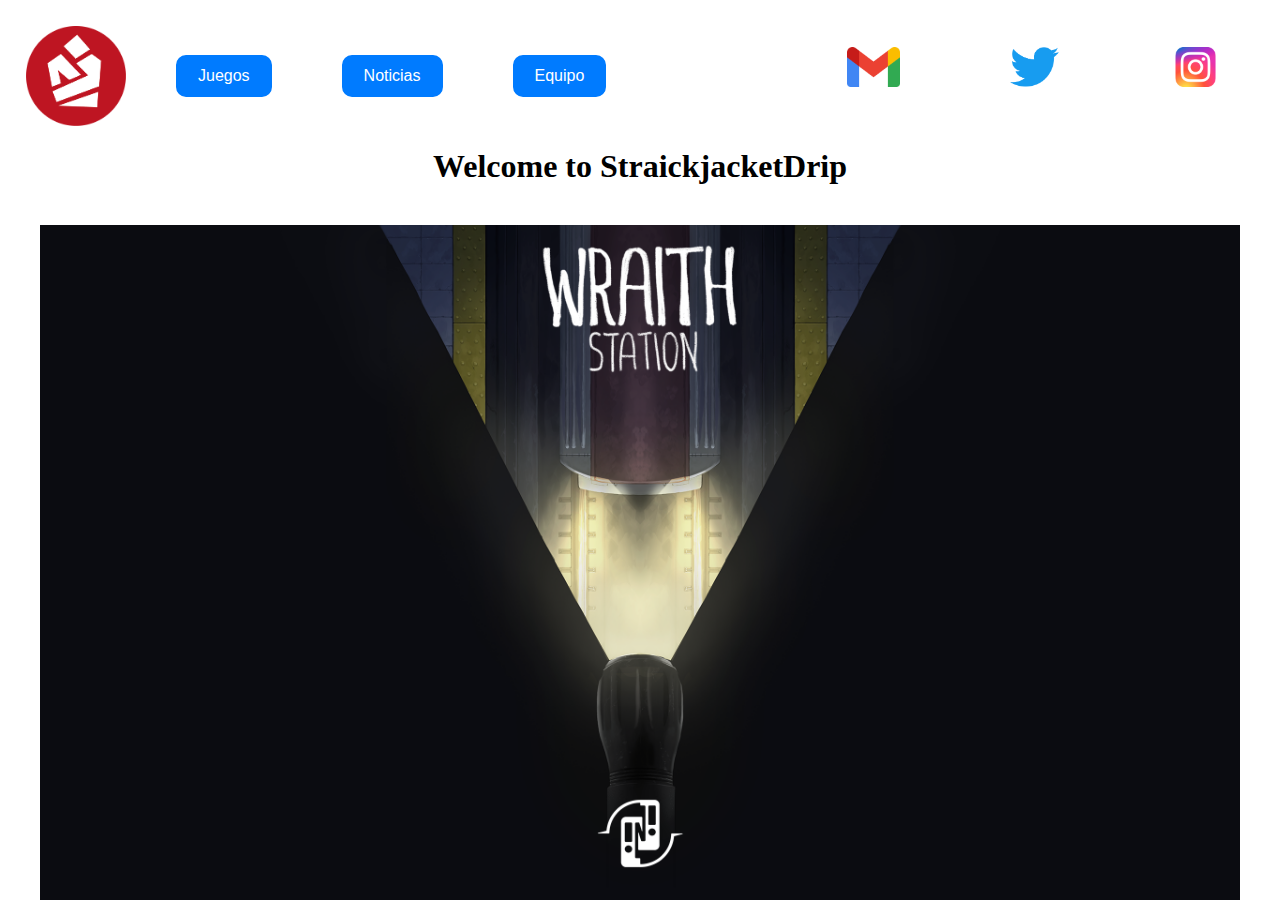
==== index.html @ 7d5943e5 "Colocación_logos" ====
<!DOCTYPE html>
<html lang="en">
<head>

    <meta charset="UTF-8">
    <meta name="viewport" content="width=device-width, initial-scale=1.0">
    <title>StraickjacketDrip</title>
    <link rel="stylesheet" href="style.css">
</head>
<body>

    <div class="contenedor">
        <img src="img/LOGO.png" alt="img_Logo" class="LOGO">
        <div class="botones">
                <a href="juegos.html">
                    <button class="buton" onclick="">
                        Juegos
                    </button>
                </a>
                <a href="noticias.html">
                    <button class="buton" onclick="">
                        Noticias
                    </button>
                </a>
                <a href="equipo.html">
                    <button class="buton" onclick="">
                        Equipo
                    </button>
                </a>
                
        </div>
    </div>

    <div class="Contacto">
        <img src="img/gmail.png" alt="gmail" class="Gmail">

        <img src="img/twiter.png" alt="twiter" class="Twiter">

        <img src="img/insta.png" alt="insta" class="Insta">

    </div>

    <header class="h1">

        <h1>Welcome to StraickjacketDrip</h1>

    </header>

    <br>

    <div class="contenedor2">
        <img src="img/portada_estación_horizontal_wraith.png" alt="img_metro" class="img_metro">
    </div>

      
    

</body>

<footer>

</footer>
</html>
---- style.css ----
.h1 {
    
    display: flex;
    justify-content: center;
    align-items: center;   
}

.contenedor { 
    display: flex;               
    justify-content: left;  
    margin-top: 25px;
    margin-left: 18px;   
    align-items: center;         
    /* height: 100vh;        */
    flex-direction: row;      
}

.LOGO {
    margin-right: 20px;          
    width: 100px;                
    height: auto;  
}

.botones {
    display: flex;
    gap: 10px;
}

.buton {
    padding: 10px 20px;      
    margin: 30px;            
    border: 2px solid #007BFF; 
    background-color: #007BFF; 
    color: white;            
    font-size: 16px;         
    cursor: pointer;        
    border-radius: 10px;    
}

.buton:hover {
    background-color: #0056b3; 
}

@media (max-width: 768px) {
  .contenedor {
        flex-direction: column;     
       text-align: center;     
}    }


.contenedor2 {
    width: 100%;        
    max-width: 1200px;  
    margin: 0 auto;     
}

.img_metro {
    width: 100%;     
    height: auto;   
    display: block;
}

.Gmail {
    height: 40px;
    padding: 10px 20px;      
    margin: 30px;   
    display: flex;
    gap: 10px;
    transition: 0.3s ease;
}

.Gmail:hover {
    transform: scale(1.2);
}

.Twiter {
    height: 40px;
    padding: 10px 20px;      
    margin: 30px;   
    display: flex;
    gap: 10px;
    transition: 0.3s ease;
}

.Twiter:hover {
    transform: scale(1.2);
}

.Insta {
    height: 40px;
    padding: 10px 20px;      
    margin: 30px;   
    display: flex;
    gap: 10px;
    transition: 0.3s ease;
}

.Insta:hover {
    transform: scale(1.2);
}

.Contacto {
    display: flex;
    align-items: flex-end;
    justify-content: flex-end;
    display: flex;
    gap: 10px;
    margin-top: -120px;
}
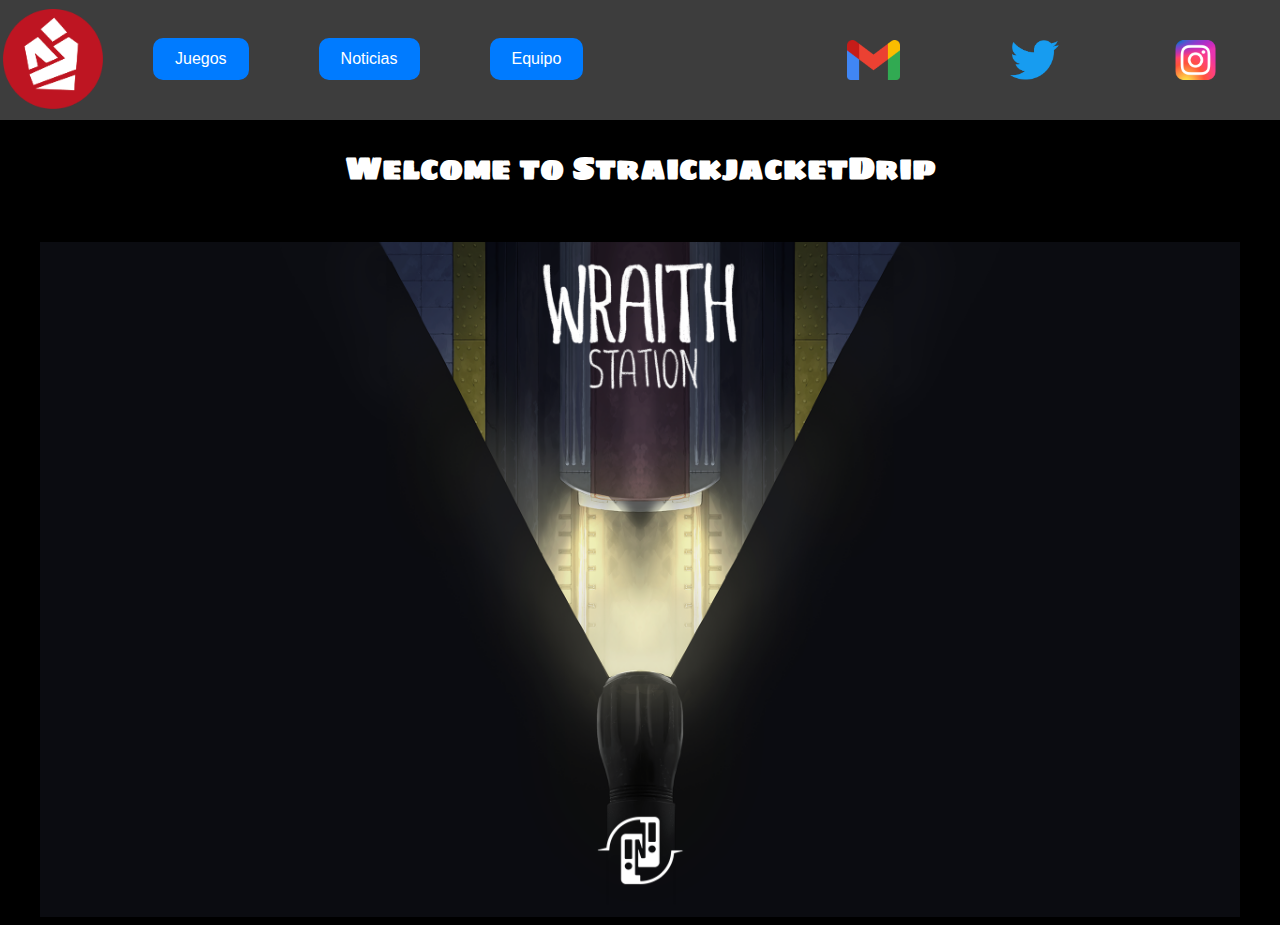
==== commit c91238ff: "links, letra y boxes hechas" ====
--- a/index.html
+++ b/index.html
@@ -6,6 +6,15 @@
     <meta name="viewport" content="width=device-width, initial-scale=1.0">
     <title>StraickjacketDrip</title>
     <link rel="stylesheet" href="style.css">
+    <link rel="preconnect" href="https://fonts.googleapis.com">
+    <link rel="preconnect" href="https://fonts.gstatic.com" crossorigin>
+    <link href="https://fonts.googleapis.com/css2?family=Sigmar+One&display=swap" rel="stylesheet">
+    <style>
+        body {
+          background-color: black; /* Color de fondo */
+          font-family: "Sigmar One", sans-serif; /*Fuente para el texto */
+        }
+    </style>
 </head>
 <body>
 
@@ -32,13 +41,20 @@
     </div>
 
     <div class="Contacto">
-        <img src="img/gmail.png" alt="gmail" class="Gmail">
+        <a href="mailto:straitjacketdrip@gmail.com">
+        <img src="img/gmail.png" alt="gmail" class="Gmail" onclick="">
+        </a>
 
+        <a href="https://x.com/StraitjacketDrp?t=EwO62Y_aSPsbuuld5LNlLQ&s=09">
         <img src="img/twiter.png" alt="twiter" class="Twiter">
+        </a>
 
+        <a href="https://www.instagram.com/straitjacket_drip?igsh=Y2h1bWs4M2ZpMmI=">
         <img src="img/insta.png" alt="insta" class="Insta">
+        </a>
+    </div>
 
-    </div>
+    
 
     <header class="h1">
 
@@ -52,7 +68,6 @@
         <img src="img/portada_estación_horizontal_wraith.png" alt="img_metro" class="img_metro">
     </div>
 
-      
     
 
 </body>
--- a/style.css
+++ b/style.css
@@ -1,15 +1,19 @@
 .h1 {
-    
+    color: white; /* Color del texto */
     display: flex;
     justify-content: center;
     align-items: center;   
 }
 
 .contenedor { 
+    background-color: rgb(61, 61, 61); /* Color de fondo */
+    padding: 10px; /* Espaciado interno */
+    text-align: center; /* Centra el contenido */
     display: flex;               
     justify-content: left;  
-    margin-top: 25px;
-    margin-left: 18px;   
+    margin-top: -10px;
+    margin-left: -15px;
+    margin-right: -15px;
     align-items: center;         
     /* height: 100vh;        */
     flex-direction: row;      
@@ -108,3 +112,30 @@
     margin-top: -120px;
 }
 
+
+.team {
+    display: flex;
+    justify-content: center;
+    max-width: 100%;
+    min-width: 100%;
+    
+}
+
+.perfiles {
+    display: flex;
+    justify-content: space-between;
+    align-items: center;
+    margin-top: 120px;
+    max-width: 100%;
+    min-width: 100%;
+}
+
+.nombres {
+    display: flex;
+    justify-content: space-between;
+    align-items: center;
+    margin-top: 0px;
+    max-width: 100%;
+    min-width: 100%;
+}
+
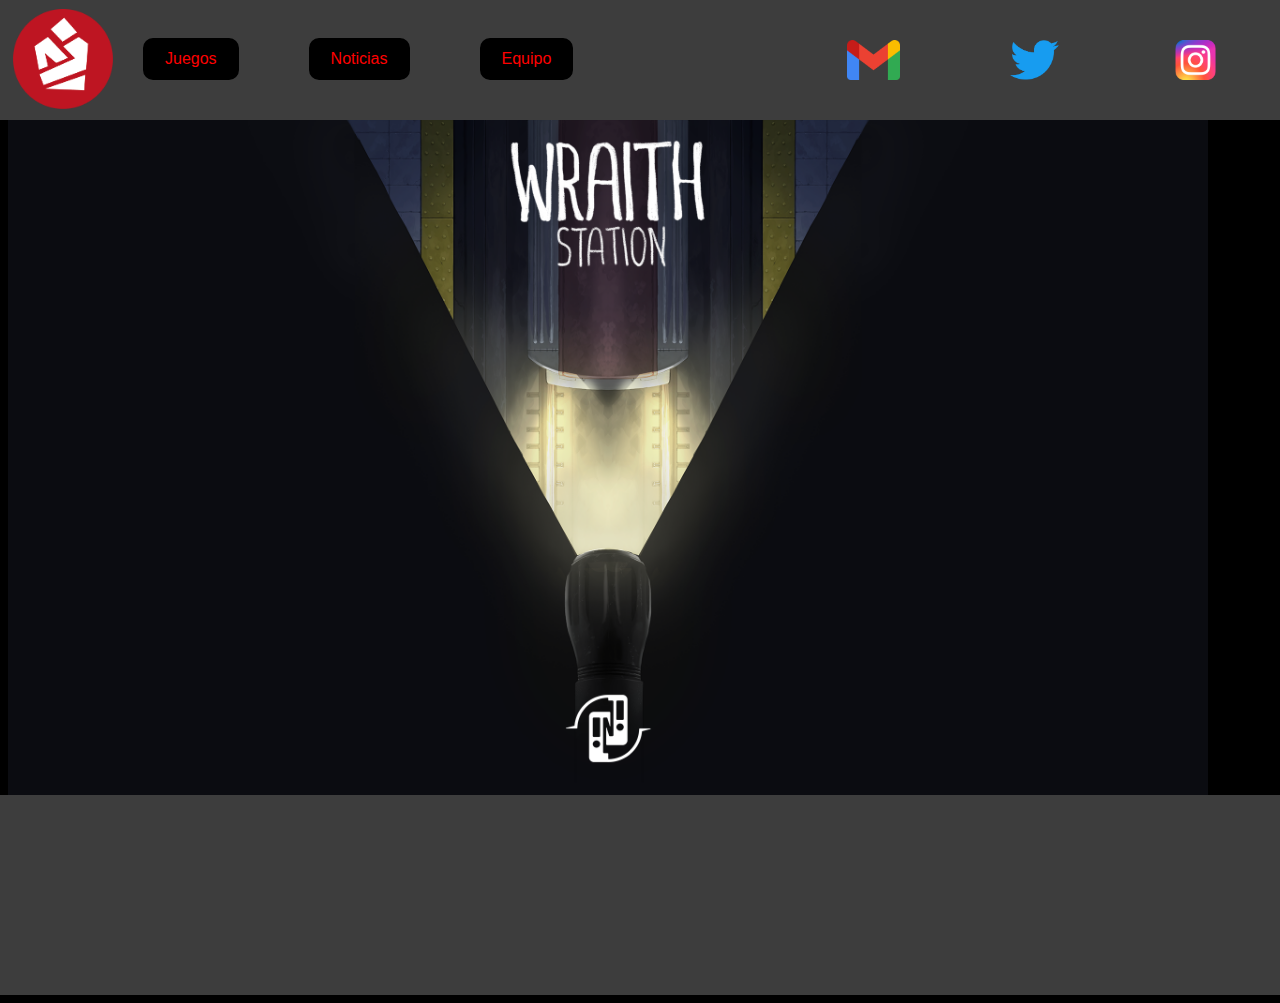
==== commit 2a819d71: "felxbox  contenidos varios" ====
--- a/index.html
+++ b/index.html
@@ -9,6 +9,8 @@
     <link rel="preconnect" href="https://fonts.googleapis.com">
     <link rel="preconnect" href="https://fonts.gstatic.com" crossorigin>
     <link href="https://fonts.googleapis.com/css2?family=Sigmar+One&display=swap" rel="stylesheet">
+    <link href="https://fonts.googleapis.com/css2?family=Oswald:wght@200..700&family=Sigmar+One&display=swap" rel="stylesheet">
+    
     <style>
         body {
           background-color: black; /* Color de fondo */
@@ -22,17 +24,17 @@
         <img src="img/LOGO.png" alt="img_Logo" class="LOGO">
         <div class="botones">
                 <a href="juegos.html">
-                    <button class="buton" onclick="">
+                    <button class="button" onclick="">
                         Juegos
                     </button>
                 </a>
                 <a href="noticias.html">
-                    <button class="buton" onclick="">
+                    <button class="button" onclick="">
                         Noticias
                     </button>
                 </a>
                 <a href="equipo.html">
-                    <button class="buton" onclick="">
+                    <button class="button" onclick="">
                         Equipo
                     </button>
                 </a>
@@ -46,11 +48,11 @@
         </a>
 
         <a href="https://x.com/StraitjacketDrp?t=EwO62Y_aSPsbuuld5LNlLQ&s=09">
-        <img src="img/twiter.png" alt="twiter" class="Twiter">
+        <img src="img/twiter.png" alt="twitter" class="Twitter">
         </a>
 
         <a href="https://www.instagram.com/straitjacket_drip?igsh=Y2h1bWs4M2ZpMmI=">
-        <img src="img/insta.png" alt="insta" class="Insta">
+        <img src="img/insta.png" alt="insta" class="Instagram">
         </a>
     </div>
 
@@ -58,7 +60,7 @@
 
     <header class="h1">
 
-        <h1>Welcome to StraickjacketDrip</h1>
+        <!-- <h1>Welcome to StraickjacketDrip</h1> -->
 
     </header>
 
@@ -72,7 +74,13 @@
 
 </body>
 
-<footer>
-
+<footer class="contenedor3">
+    <!-- <div class="botones">
+        <a href="newsletter.html">
+            <button class="buttonf" onclick="">
+                Suscríbete a nuestra newsletter para no perderte ninguna novedad
+            </button>
+        </a>
+    </div> -->
 </footer>
 </html>--- a/style.css
+++ b/style.css
@@ -20,7 +20,7 @@
 }
 
 .LOGO {
-    margin-right: 20px;          
+    margin-left: 10px;          
     width: 100px;                
     height: auto;  
 }
@@ -30,38 +30,44 @@
     gap: 10px;
 }
 
-.buton {
+.button {
     padding: 10px 20px;      
     margin: 30px;            
-    border: 2px solid #007BFF; 
-    background-color: #007BFF; 
-    color: white;            
+    border: 2px solid black; 
+    background-color: black; 
+    color: red;            
     font-size: 16px;         
     cursor: pointer;        
-    border-radius: 10px;    
+    border-radius: 10px; 
+    /* font-family: ;    */
 }
 
-.buton:hover {
-    background-color: #0056b3; 
+.button:hover {
+    color: white;            
+    background-color: rgb(172, 19, 19);
+    border: 2px solid rgb(172, 19, 19); 
+    border-radius: 10px; 
 }
 
 @media (max-width: 768px) {
   .contenedor {
         flex-direction: column;     
        text-align: center;     
-}    }
-
+    }
+}
 
 .contenedor2 {
     width: 100%;        
-    max-width: 1200px;  
-    margin: 0 auto;     
+    max-width: 1200px;
+    height: 100%;
+    /* margin: 0 auto; */
 }
 
 .img_metro {
-    width: 100%;     
-    height: auto;   
-    display: block;
+    max-width: 100%;
+    margin-top: -26px;
+
+    display: flex;
 }
 
 .Gmail {
@@ -77,7 +83,7 @@
     transform: scale(1.2);
 }
 
-.Twiter {
+.Twitter {
     height: 40px;
     padding: 10px 20px;      
     margin: 30px;   
@@ -86,11 +92,11 @@
     transition: 0.3s ease;
 }
 
-.Twiter:hover {
+.Twitter:hover {
     transform: scale(1.2);
 }
 
-.Insta {
+.Instagram {
     height: 40px;
     padding: 10px 20px;      
     margin: 30px;   
@@ -99,9 +105,38 @@
     transition: 0.3s ease;
 }
 
-.Insta:hover {
+.Instagram:hover {
     transform: scale(1.2);
 }
+
+.contenedor3 {
+    background-color: rgb(61, 61, 61);
+    color: #fff; /* Texto blanco */
+    text-align: center; /* Centra el texto */
+    padding: 100px; /* Espaciado interno */
+    margin-left: -10px;
+    margin-right: -10px;
+    box-shadow: 0 -4px 6px rgba(0, 0, 0, 0.1); /* Sombra en la parte superior */
+  }
+
+  /* .buttonf {
+    padding: 10px 20px;      
+    margin: 30px;            
+    border: 2px solid black; 
+    background-color: black; 
+    color: red;            
+    font-size: 16px;         
+    cursor: pointer;        
+    border-radius: 10px; 
+    font-family: ;
+  }
+  
+  .button:hover {
+    color: white;            
+    background-color: rgb(172, 19, 19);
+    border: 2px solid rgb(172, 19, 19); 
+    border-radius: 10px; 
+} */
 
 .Contacto {
     display: flex;
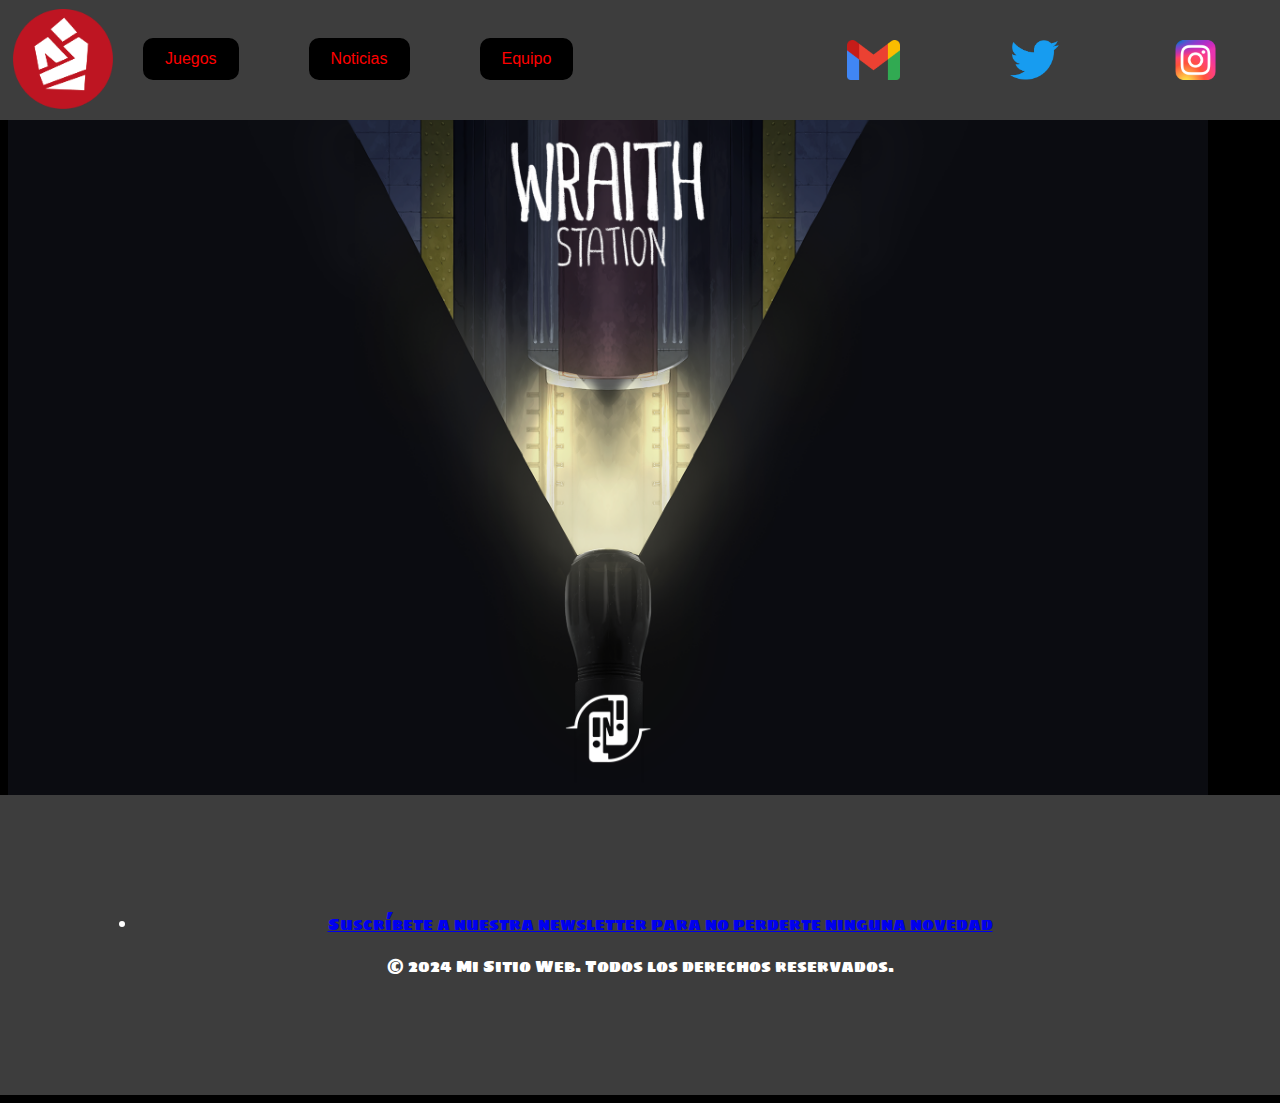
==== commit 7f5577c3: "footer y formularios" ====
--- a/index.html
+++ b/index.html
@@ -82,5 +82,11 @@
             </button>
         </a>
     </div> -->
+      <nav>
+        <ul class="footer-links">
+          <li><a href="newsletter.html" alt="newsletter" class="Newsletter">Suscríbete a nuestra newsletter para no perderte ninguna novedad</a></li>
+        </ul>
+      </nav>
+      <p>© 2024 Mi Sitio Web. Todos los derechos reservados.</p>
 </footer>
 </html>--- a/style.css
+++ b/style.css
@@ -138,6 +138,14 @@
     border-radius: 10px; 
 } */
 
+.newsletter {
+
+}
+
+.Newsletter {
+
+}
+
 .Contacto {
     display: flex;
     align-items: flex-end;
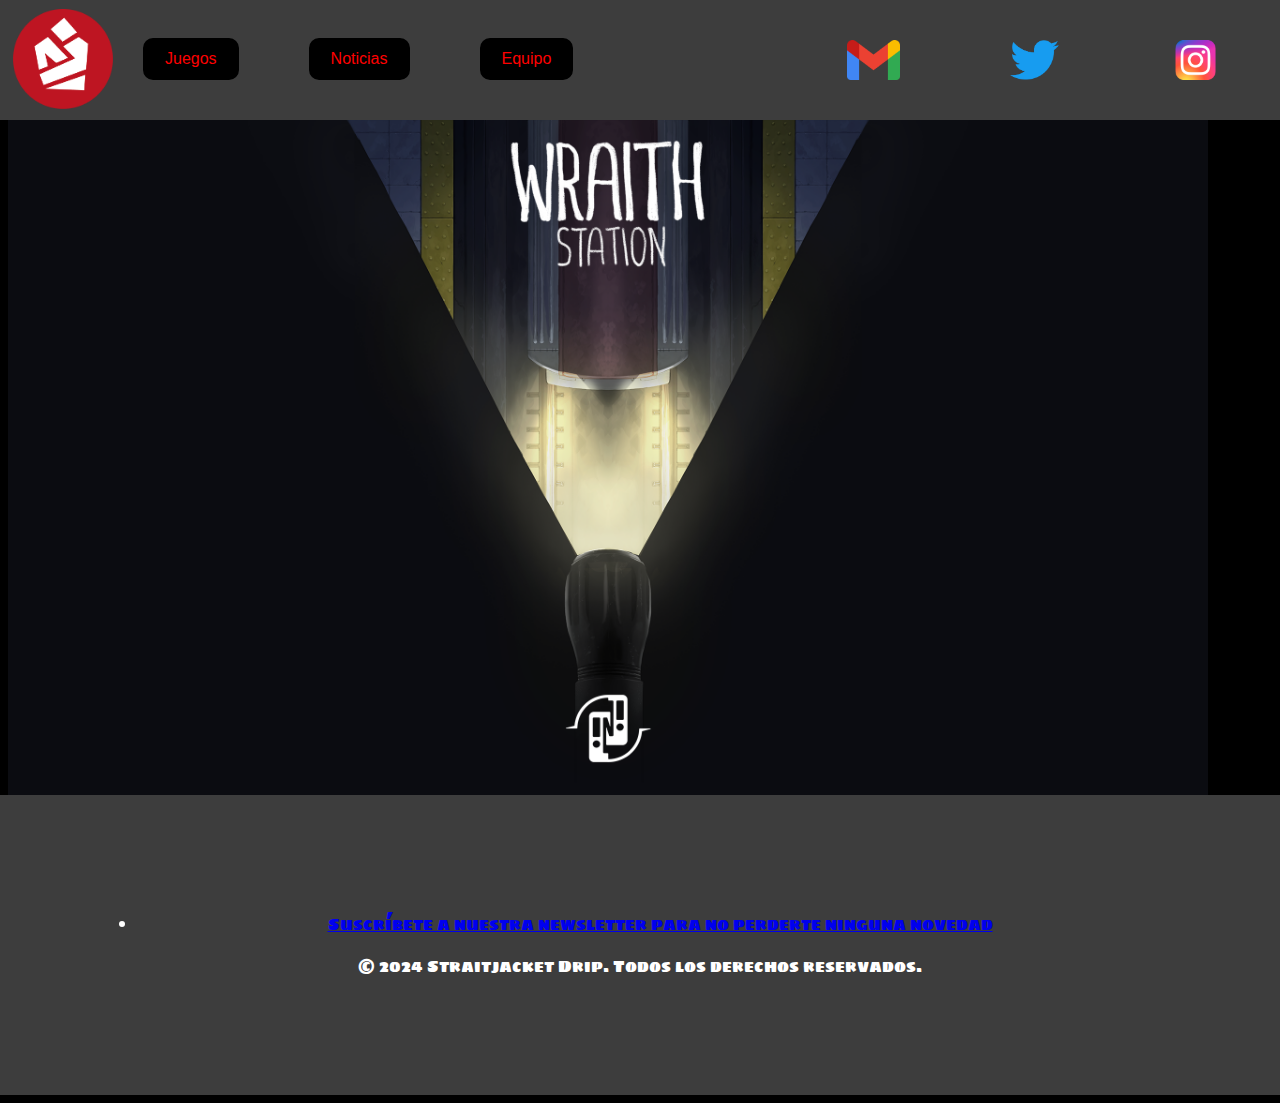
==== commit 368bc2c2: "correcciones diseño y tipografías" ====
--- a/index.html
+++ b/index.html
@@ -87,6 +87,6 @@
           <li><a href="newsletter.html" alt="newsletter" class="Newsletter">Suscríbete a nuestra newsletter para no perderte ninguna novedad</a></li>
         </ul>
       </nav>
-      <p>© 2024 Mi Sitio Web. Todos los derechos reservados.</p>
+      <p>© 2024 Straitjacket Drip. Todos los derechos reservados.</p>
 </footer>
 </html>--- a/style.css
+++ b/style.css
@@ -111,7 +111,7 @@
 
 .contenedor3 {
     background-color: rgb(61, 61, 61);
-    color: #fff; /* Texto blanco */
+    color: #fff;
     text-align: center; /* Centra el texto */
     padding: 100px; /* Espaciado interno */
     margin-left: -10px;
@@ -139,11 +139,15 @@
 } */
 
 .newsletter {
-
-}
-
-.Newsletter {
-
+    padding: 10px 20px;      
+    margin: 30px;                      
+    font-size: 16px;         
+    cursor: pointer;        
+    border-radius: 10px;
+}
+
+.newsletter.hover {
+    border-radius: 10px; 
 }
 
 .Contacto {
@@ -161,7 +165,6 @@
     justify-content: center;
     max-width: 100%;
     min-width: 100%;
-    
 }
 
 .perfiles {
@@ -182,3 +185,16 @@
     min-width: 100%;
 }
 
+.games {
+    display: flex;
+    justify-content: center;
+    max-width: 100%;
+    min-width: 100%;
+}
+
+.news {
+    display: flex;
+    justify-content: center;
+    max-width: 100%;
+    min-width: 100%;
+}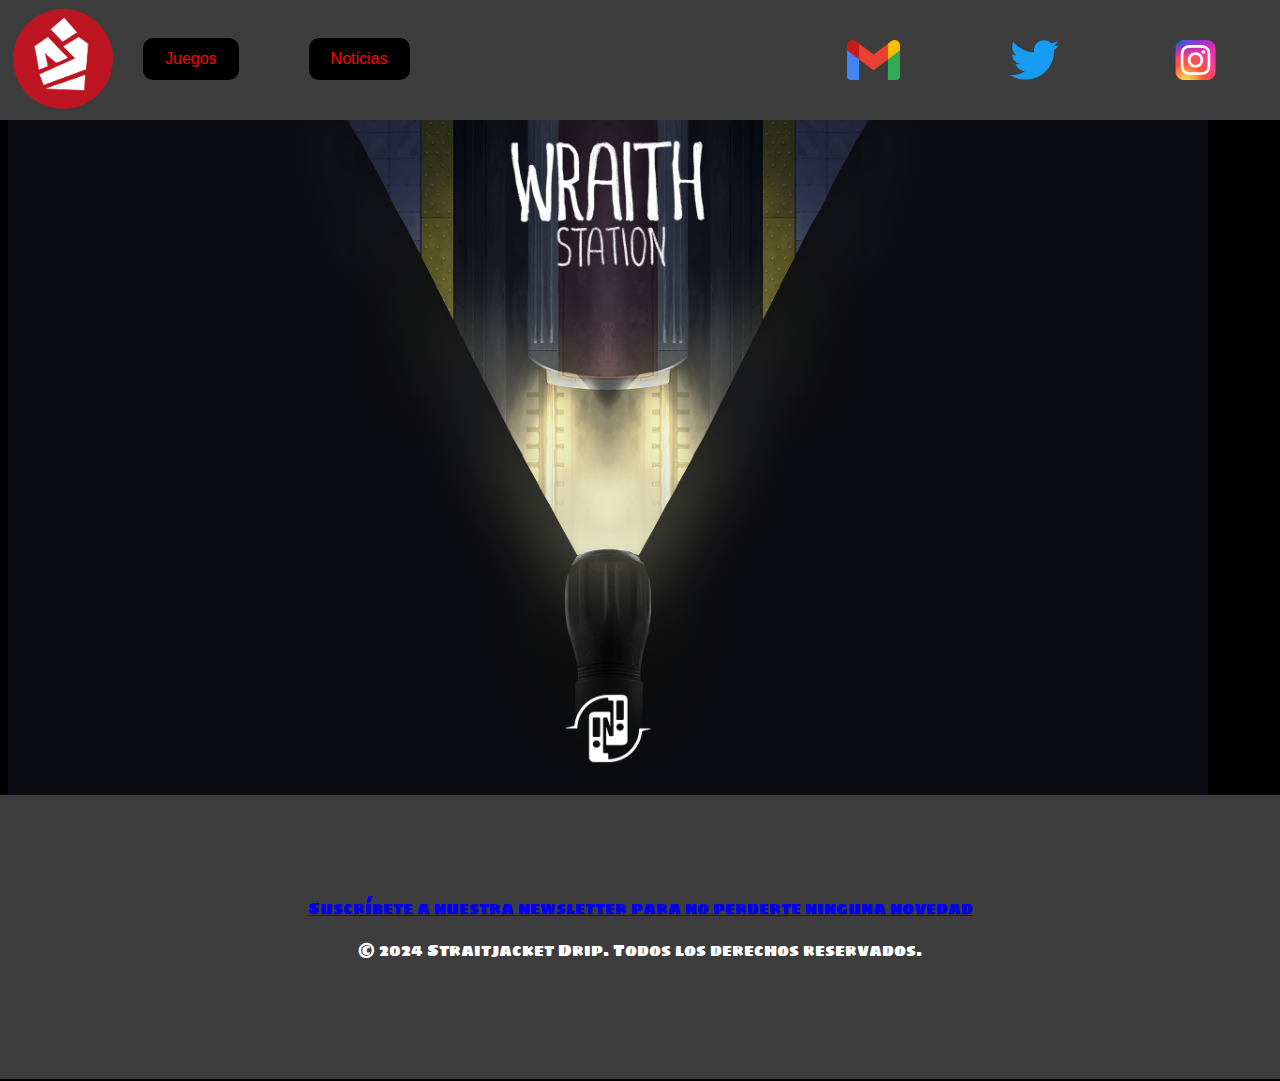
==== commit e1f57cc2: "nuevos ajustes y caratulas" ====
--- a/index.html
+++ b/index.html
@@ -32,13 +32,7 @@
                     <button class="button" onclick="">
                         Noticias
                     </button>
-                </a>
-                <a href="equipo.html">
-                    <button class="button" onclick="">
-                        Equipo
-                    </button>
-                </a>
-                
+                </a>             
         </div>
     </div>
 
@@ -56,11 +50,8 @@
         </a>
     </div>
 
-    
 
     <header class="h1">
-
-        <!-- <h1>Welcome to StraickjacketDrip</h1> -->
 
     </header>
 
@@ -70,22 +61,11 @@
         <img src="img/portada_estación_horizontal_wraith.png" alt="img_metro" class="img_metro">
     </div>
 
-    
-
 </body>
 
 <footer class="contenedor3">
-    <!-- <div class="botones">
-        <a href="newsletter.html">
-            <button class="buttonf" onclick="">
-                Suscríbete a nuestra newsletter para no perderte ninguna novedad
-            </button>
-        </a>
-    </div> -->
       <nav>
-        <ul class="footer-links">
-          <li><a href="newsletter.html" alt="newsletter" class="Newsletter">Suscríbete a nuestra newsletter para no perderte ninguna novedad</a></li>
-        </ul>
+          <a href="newsletter.html" alt="newsletter" class="Newsletter">Suscríbete a nuestra newsletter para no perderte ninguna novedad</a>
       </nav>
       <p>© 2024 Straitjacket Drip. Todos los derechos reservados.</p>
 </footer>
--- a/style.css
+++ b/style.css
@@ -57,16 +57,17 @@
 }
 
 .contenedor2 {
+    display: flex;
     width: 100%;        
     max-width: 1200px;
     height: 100%;
-    /* margin: 0 auto; */
+    justify-content: center; /* Centra horizontalmente */
+    align-items: center;
 }
 
 .img_metro {
     max-width: 100%;
     margin-top: -26px;
-
     display: flex;
 }
 
@@ -116,34 +117,15 @@
     padding: 100px; /* Espaciado interno */
     margin-left: -10px;
     margin-right: -10px;
+    margin-bottom: -10px;
     box-shadow: 0 -4px 6px rgba(0, 0, 0, 0.1); /* Sombra en la parte superior */
   }
 
-  /* .buttonf {
-    padding: 10px 20px;      
-    margin: 30px;            
-    border: 2px solid black; 
-    background-color: black; 
-    color: red;            
-    font-size: 16px;         
-    cursor: pointer;        
-    border-radius: 10px; 
-    font-family: ;
-  }
-  
-  .button:hover {
-    color: white;            
-    background-color: rgb(172, 19, 19);
-    border: 2px solid rgb(172, 19, 19); 
-    border-radius: 10px; 
-} */
-
 .newsletter {
-    padding: 10px 20px;      
-    margin: 30px;                      
-    font-size: 16px;         
-    cursor: pointer;        
-    border-radius: 10px;
+    display: flex;
+    justify-content: center;
+    max-width: 100%;
+    min-width: 100%;
 }
 
 .newsletter.hover {
@@ -154,35 +136,8 @@
     display: flex;
     align-items: flex-end;
     justify-content: flex-end;
-    display: flex;
     gap: 10px;
     margin-top: -120px;
-}
-
-
-.team {
-    display: flex;
-    justify-content: center;
-    max-width: 100%;
-    min-width: 100%;
-}
-
-.perfiles {
-    display: flex;
-    justify-content: space-between;
-    align-items: center;
-    margin-top: 120px;
-    max-width: 100%;
-    min-width: 100%;
-}
-
-.nombres {
-    display: flex;
-    justify-content: space-between;
-    align-items: center;
-    margin-top: 0px;
-    max-width: 100%;
-    min-width: 100%;
 }
 
 .games {
@@ -197,4 +152,15 @@
     justify-content: center;
     max-width: 100%;
     min-width: 100%;
+}
+
+.caratulas {
+    display: flex;
+    justify-content: space-between;
+    align-items: center;
+    gap: 5px;
+
+    max-width: 100%;
+    height: auto;
+    width: 30%;
 }